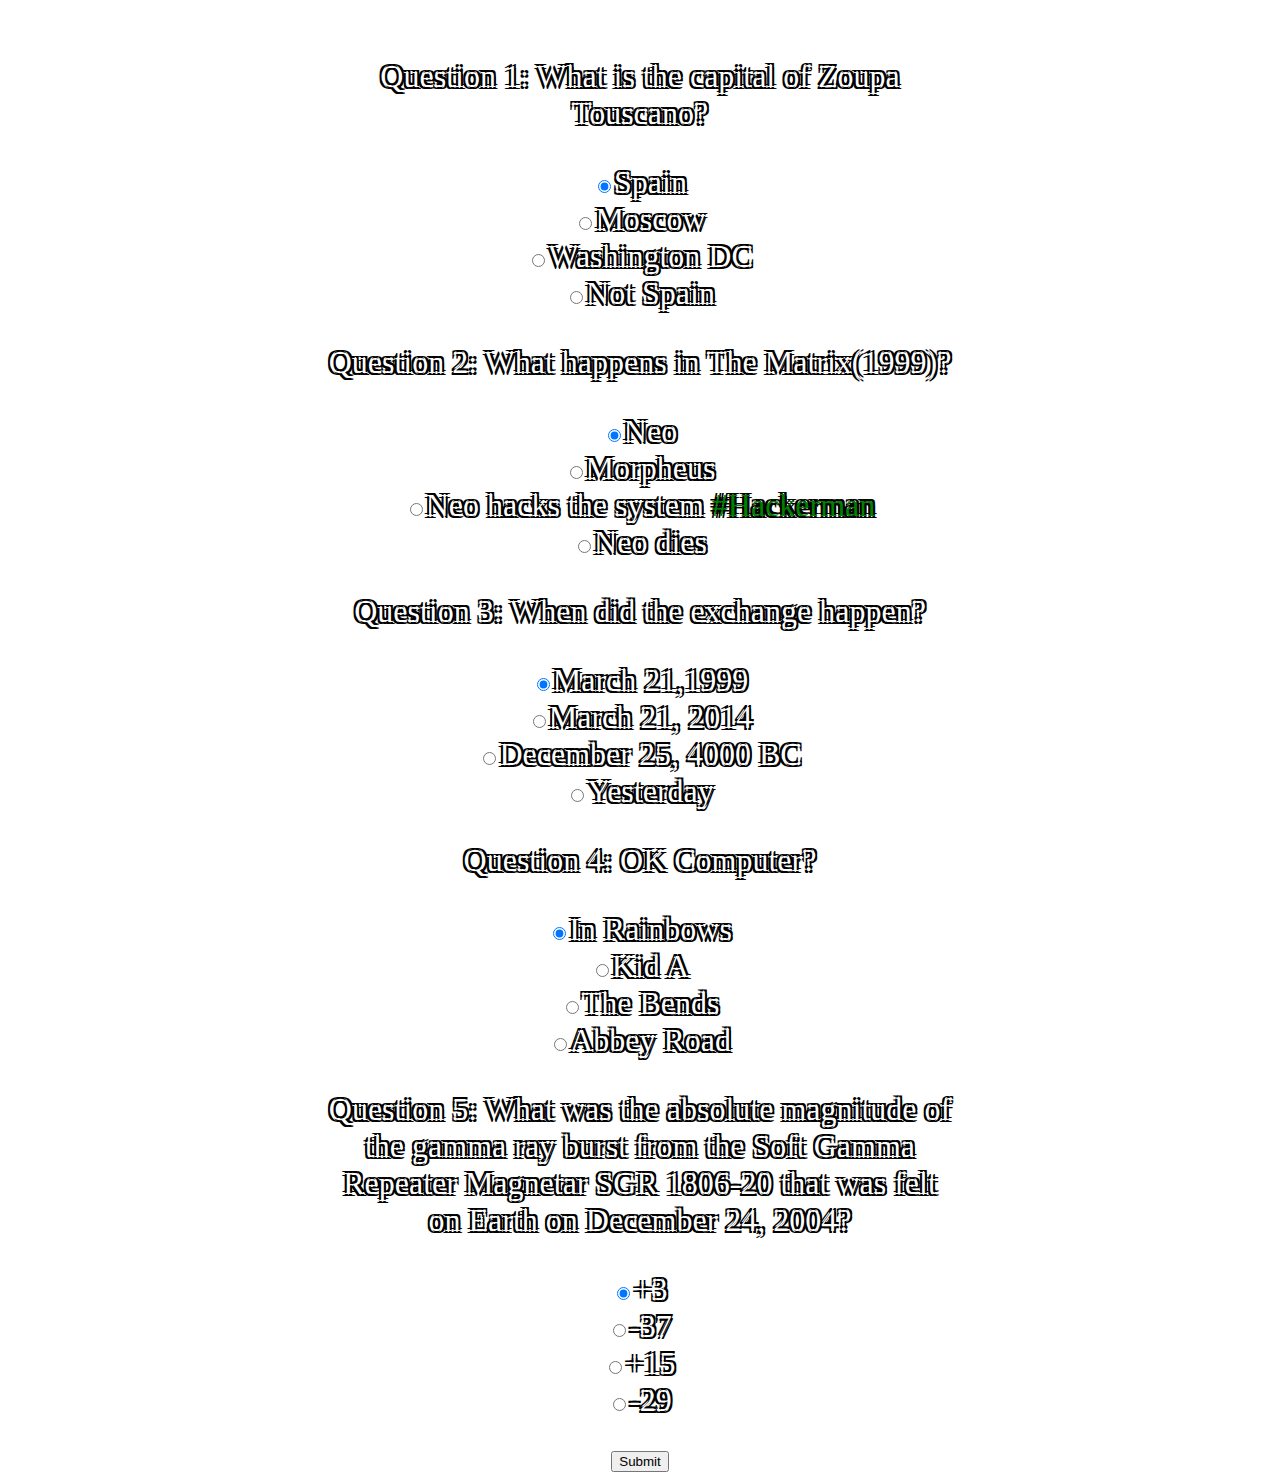
==== Quiz.html @ c29daec5 "Set up the HTML for Quiz" ====
<html>
<head>
  <?php include 'Quiz.php';?>
  <link href ="index.css" rel="stylesheet" type="text/css">
  <title>Lab 4 Exercise 2</title>
</head>
<body><br>
<p>
  Question 1: What is the capital of Zoupa Touscano?
  <form>
    <input type="radio" name="gender" checked>Spain<br>
    <input type="radio" name="gender">Moscow<br>
    <input type="radio" name="gender">Washington DC<br>
    <input type="radio" name="gender">Not Spain<br>
  </form>
</p>

<p>
  Question 2: What happens in The Matrix(1999)?
  <form>
    <input type="radio" name="gender" checked>Neo<br>
    <input type="radio" name="gender">Morpheus<br>
    <input type="radio" name="gender">Neo hacks the system <font color="green">#Hackerman</font><br>
    <input type="radio" name="gender">Neo dies<br>
  </form>
</p>

<p>
  Question 3: When did the exchange happen?
  <form>
    <input type="radio" name="gender" checked>March 21,1999<br>
    <input type="radio" name="gender">March 21, 2014<br>
    <input type="radio" name="gender">December 25, 4000 BC<br>
    <input type="radio" name="gender">Yesterday<br>
  </form>
</p>

<p>
  Question 4: OK Computer?
  <form>
    <input type="radio" name="gender" checked>In Rainbows<br>
    <input type="radio" name="gender">Kid A<br>
    <input type="radio" name="gender">The Bends<br>
    <input type="radio" name="gender">Abbey Road<br>
  </form>
</p>

<p>
  Question 5: What was the absolute magnitude of the gamma ray burst from the Soft Gamma Repeater Magnetar SGR 1806-20 that was felt on Earth on December 24, 2004?
  <form>
    <input type="radio" name="gender" checked>+3<br>
    <input type="radio" name="gender">-37<br>
    <input type="radio" name="gender">+15<br>
    <input type="radio" name="gender">-29<br>
  </form>
</p>

<button value="Grade" onClick="authenticator()">Submit</button>

</body>
</html>
---- index.css ----
body
{

font-family:'Times New Roman';
background-image: url(https://www.thisiscolossal.com/wp-content/uploads/2018/04/agif1opt.gif);
background-size: cover;
text-align: center;
color: white;
outline-color: black;

}

p
{

font-size: 32;
font-family:'Consolas';
margin-left: auto;
margin-right: auto;
width:50%;
text-shadow: /*https://www.w3.org/Style/Examples/007/center.en.html*/
  -2px -2px 0 #000,
  2px -2px 0 #000,
  -2px 2px 0 #000,
  2px 2px 0 #000;

}

form
{

font-size: 32;
font-family:'Consolas';
margin-left: auto;
margin-right: auto;
width:50%;
text-shadow: /*https://www.w3.org/Style/Examples/007/center.en.html*/
  -2px -2px 0 #000,
  2px -2px 0 #000,
  -2px 2px 0 #000,
  2px 2px 0 #000;

}

ol
{

font-size: 32;
font-family:'Consolas';
margin-left: auto;
margin-right: auto;
width:50%;
text-shadow: /*https://www.w3.org/Style/Examples/007/center.en.html*/
  -2px -2px 0 #000,
  2px -2px 0 #000,
  -2px 2px 0 #000,
  2px 2px 0 #000;

}

table
{

font-size: 16;
font-family:'Consolas';
margin-left: auto;
margin-right: auto;
width:50%;
text-shadow: /*https://www.w3.org/Style/Examples/007/center.en.html*/
  -2px -2px 0 #000,
  2px -2px 0 #000,
  -2px 2px 0 #000,
  2px 2px 0 #000;

}

h1
{

font-size: 48;
text-shadow:
  -2px -2px 0 #000,
  2px -2px 0 #000,
  -2px 2px 0 #000,
  2px 2px 0 #000;

}
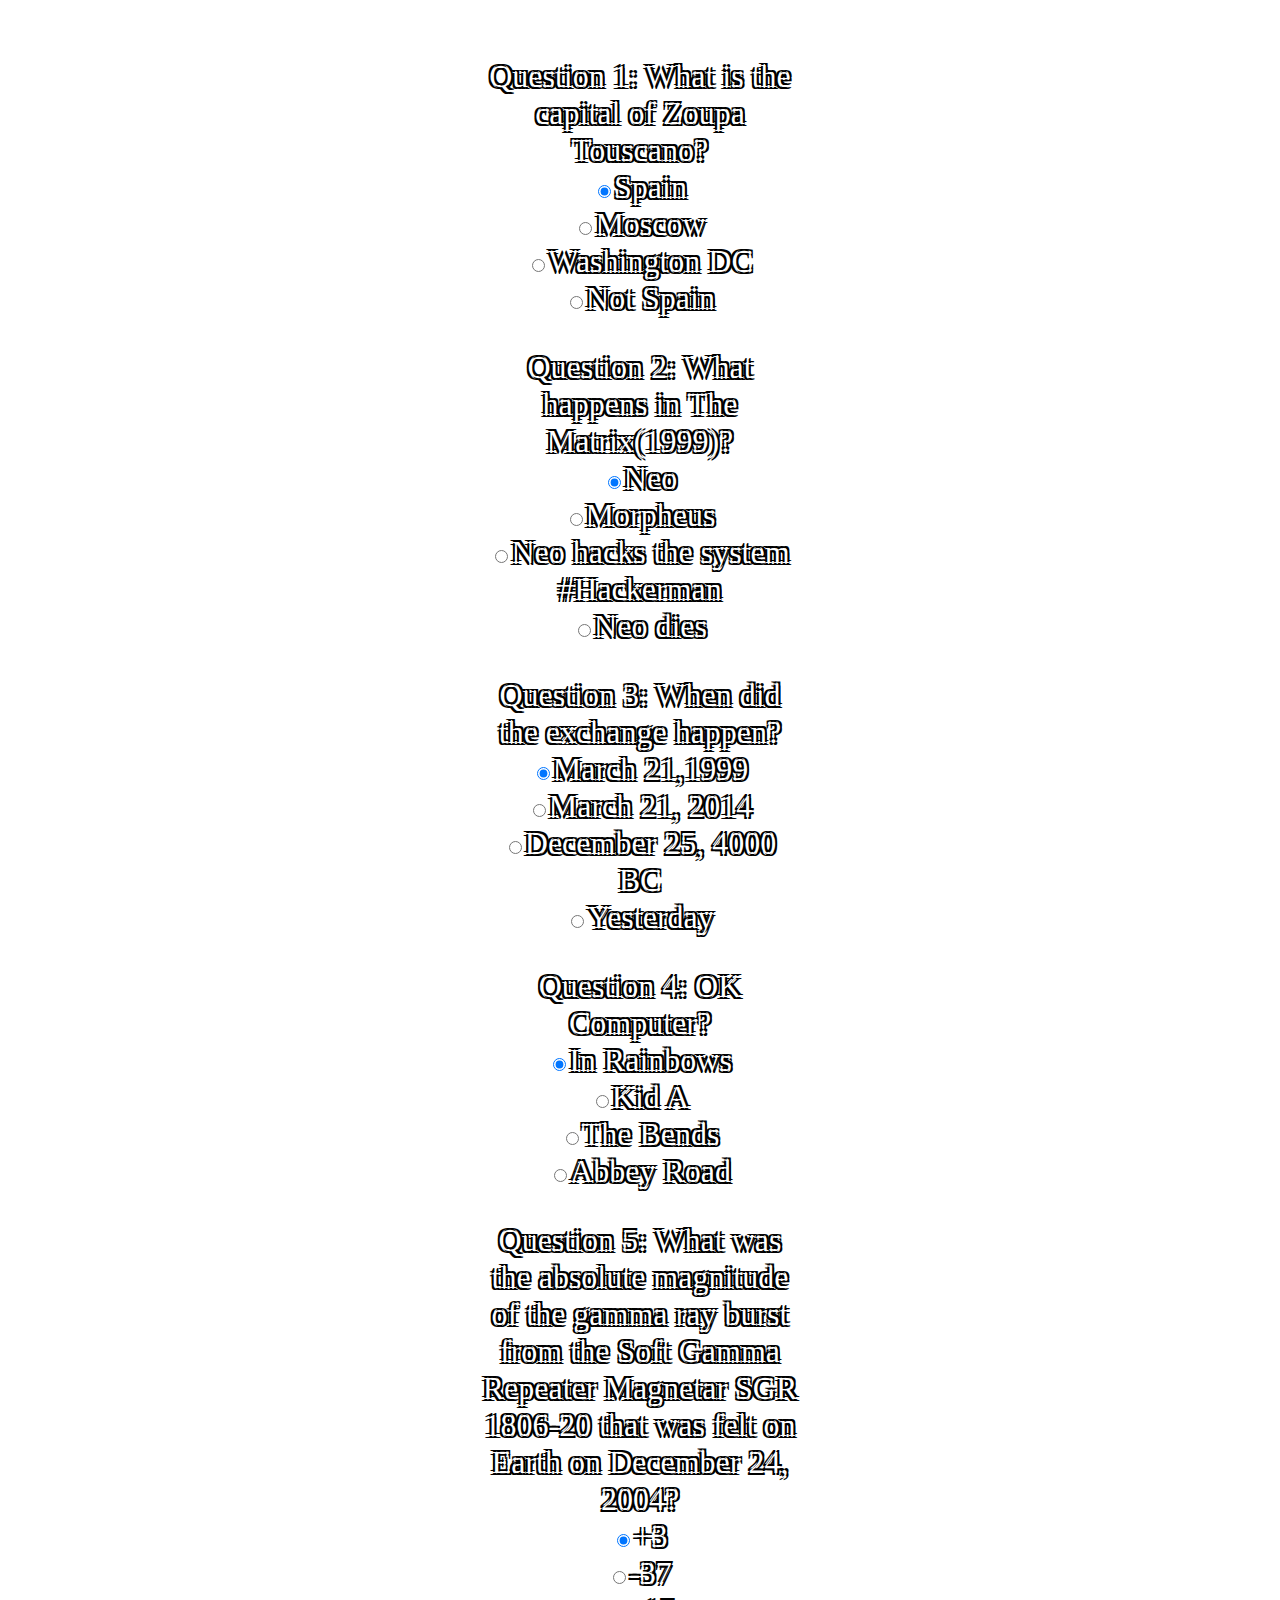
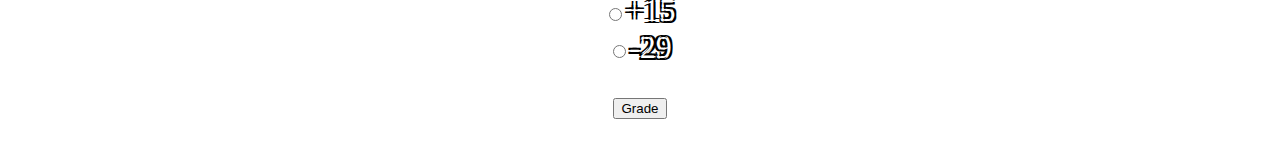
==== commit 2dfc0164: "Completed exercise 2" ====
--- a/Quiz.html
+++ b/Quiz.html
@@ -1,61 +1,52 @@
 <html>
 <head>
-  <?php include 'Quiz.php';?>
   <link href ="index.css" rel="stylesheet" type="text/css">
   <title>Lab 4 Exercise 2</title>
 </head>
 <body><br>
+
+<form action="Quiz.php" method="post">
 <p>
-  Question 1: What is the capital of Zoupa Touscano?
-  <form>
-    <input type="radio" name="gender" checked>Spain<br>
-    <input type="radio" name="gender">Moscow<br>
-    <input type="radio" name="gender">Washington DC<br>
-    <input type="radio" name="gender">Not Spain<br>
-  </form>
+  Question 1: What is the capital of Zoupa Touscano?<br>
+    <input type="radio" name="ans1" value="Spain"checked>Spain<br>
+    <input type="radio" name="ans1" value="Moscow">Moscow<br>
+    <input type="radio" name="ans1" value="Washington DC">Washington DC<br>
+    <input type="radio" name="ans1" value="Not Spain">Not Spain<br>
 </p>
 
 <p>
-  Question 2: What happens in The Matrix(1999)?
-  <form>
-    <input type="radio" name="gender" checked>Neo<br>
-    <input type="radio" name="gender">Morpheus<br>
-    <input type="radio" name="gender">Neo hacks the system <font color="green">#Hackerman</font><br>
-    <input type="radio" name="gender">Neo dies<br>
-  </form>
+  Question 2: What happens in The Matrix(1999)?<br>
+    <input type="radio" name="ans2" value="Neo"checked>Neo<br>
+    <input type="radio" name="ans2" value="Morpheus">Morpheus<br>
+    <input type="radio" name="ans2" value="Neo hacks the system #Hackerman">Neo hacks the system #Hackerman<br>
+    <input type="radio" name="ans2" value="Neo dies">Neo dies<br>
 </p>
 
 <p>
-  Question 3: When did the exchange happen?
-  <form>
-    <input type="radio" name="gender" checked>March 21,1999<br>
-    <input type="radio" name="gender">March 21, 2014<br>
-    <input type="radio" name="gender">December 25, 4000 BC<br>
-    <input type="radio" name="gender">Yesterday<br>
-  </form>
+  Question 3: When did the exchange happen?<br>
+    <input type="radio" name="ans3" value="March 21, 1999" checked>March 21,1999<br>
+    <input type="radio" name="ans3" value="March 21, 2014">March 21, 2014<br>
+    <input type="radio" name="ans3" value="December 25, 4000 BC">December 25, 4000 BC<br>
+    <input type="radio" name="ans3" value="Yesterday">Yesterday<br>
 </p>
 
 <p>
-  Question 4: OK Computer?
-  <form>
-    <input type="radio" name="gender" checked>In Rainbows<br>
-    <input type="radio" name="gender">Kid A<br>
-    <input type="radio" name="gender">The Bends<br>
-    <input type="radio" name="gender">Abbey Road<br>
-  </form>
+  Question 4: OK Computer?<br>
+    <input type="radio" name="ans4" value="In Rainbows" checked>In Rainbows<br>
+    <input type="radio" name="ans4" value="Kid A">Kid A<br>
+    <input type="radio" name="ans4" value="The Bends">The Bends<br>
+    <input type="radio" name="ans4" value="Abbey Road">Abbey Road<br>
 </p>
 
 <p>
-  Question 5: What was the absolute magnitude of the gamma ray burst from the Soft Gamma Repeater Magnetar SGR 1806-20 that was felt on Earth on December 24, 2004?
-  <form>
-    <input type="radio" name="gender" checked>+3<br>
-    <input type="radio" name="gender">-37<br>
-    <input type="radio" name="gender">+15<br>
-    <input type="radio" name="gender">-29<br>
-  </form>
+  Question 5: What was the absolute magnitude of the gamma ray burst from the Soft Gamma Repeater Magnetar SGR 1806-20 that was felt on Earth on December 24, 2004?<br>
+    <input type="radio" name="ans5" value="+3" checked>+3<br>
+    <input type="radio" name="ans5" value="-37">-37<br>
+    <input type="radio" name="ans5" value="+15">+15<br>
+    <input type="radio" name="ans5" value="-29">-29<br>
 </p>
-
-<button value="Grade" onClick="authenticator()">Submit</button>
+<input type="submit" value="Grade">
+</form>
 
 </body>
 </html>
